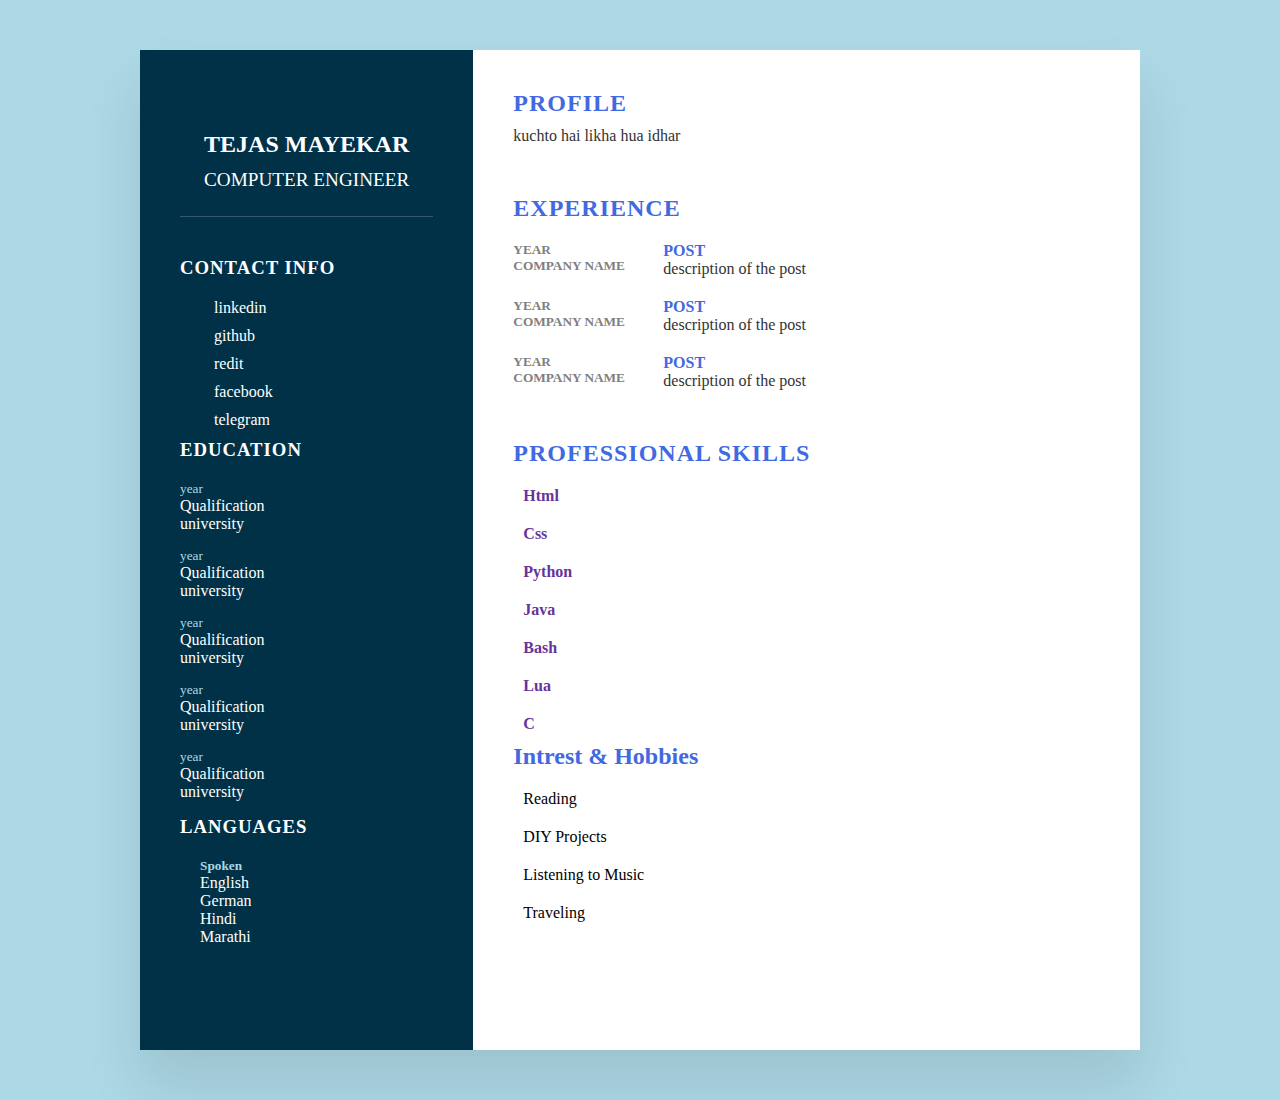
==== Extras/Resume/Resume.html @ 9400bf58 "New elements and some adjustments" ====
<!DOCTYPE html>
<html>
  <head>
    <meta name="viewport" content="width=device-width, initial-scale=1.0">
    <title>Resume</title>
    <link rel="stylesheet" type="text/css" href="Resume.css">
  </head>
  <body>
    <div class="container">
      <div class="left_side">
        <div class="profileText">
          <div class="imgbx">
            <img src="">
          </div>
          <h2>Tejas Mayekar <br><span>Computer Engineer</span></h2>
        </div>
        <div class="contactInfo">
          <h3 class="title">Contact Info</h3>
          <ul>
            <li>
              <span class="icon"></span>
              <span class="text">linkedin</span>
            </li>
            <li>
              <span class="icon"></span>
              <span class="text">github</span>
            </li>
            <li>
              <span class="icon"></span>
              <span class="text">redit</span>
            </li>
            <li>
              <span class="icon"></span>
              <span class="text">facebook</span>
            </li>
            <li>
              <span class="icon"></span>
              <span class="text">telegram</span>
            </li>
          </ul>
        </div>

        <div class="education">
          <h3 class="title">Education</h3>
          <ul>
            <li>
              <h5>year</h5>
              <h4>Qualification</h4>
              <h4>university</h4>
            </li>
            <li>
              <h5>year</h5>
              <h4>Qualification</h4>
              <h4>university</h4>

            </li>
            <li>
              <h5>year</h5>
              <h4>Qualification</h4>
              <h4>university</h4>

            </li>
            <li>
              <h5>year</h5>
              <h4>Qualification</h4>
              <h4>university</h4>

            </li>
            <li>
              <h5>year</h5>
              <h4>Qualification</h4>
              <h4>university</h4>

            </li>
          </ul>
        </div>
        <div class="languages">
          <h3 class="title">Languages</h3>
          <ul class="spoken">
            <h5>Spoken</h5>
            <li>
              <span class="text">English</span>
            </li>
            <li>
              <span class="text">German</span>
            </li>
            <li>
              <span class="text">Hindi</span>
            </li>
            <li>
              <span class="text">Marathi</span>
            </li>
        </div>
      </div>
      <div class="right_side">
        <div class="about">
          <h2 class="title2">Profile</h2>
          <p>kuchto hai likha hua idhar</p>
        </div>
        <div class="about">
          <h2 class="title2">Experience</h2>

          <div class="box">
            <div class="year_company">
              <h5>year</h5>
              <h5>company name</h5>
            </div>
            <div class="text">
              <h4>Post</h4>
              <p>description of the post</p>
            </div>
          </div>

          <div class="box">
            <div class="year_company">
              <h5>year</h5>
              <h5>company name</h5>
            </div>
            <div class="text">
              <h4>Post</h4>
              <p>description of the post</p>
            </div>
          </div>

          <div class="box">
            <div class="year_company">
              <h5>year</h5>
              <h5>company name</h5>
            </div>
            <div class="text">
              <h4>Post</h4>
              <p>description of the post</p>
            </div>
          </div>
        </div>
        <div class="skills">
          <h2 class="title2">Professional Skills</h2>
          <div class="box">
            <h4 class="name">Html</h4>
          </div>
          <div class="box">
            <h4 class="name">Css</h4>
          </div>
          <div class="box">
            <h4 class="name">Python</h4>
          </div>
          <div class="box">
            <h4 class="name">Java</h4>
          </div>
          <div class="box">
            <h4 class="name">Bash</h4>
          </div>
          <div class="box">
            <h4 class="name">Lua</h4>
          </div>
          <div class="box">
            <h4 class="name">C</h4>
          </div>
        </div>
        <div class="intrest">
          <h2>Intrest & Hobbies</h2>
          <ul>
            <li>Reading</li>
            <li>DIY Projects</li>
            <li>Listening to Music</li>
            <li>Traveling</li>
          </ul>
        </div>
      </div>
    </div>
  </body>
  
</html>
---- Extras/Resume/Resume.css ----
*{
  margin: 0;
  padding: 0;
  box-sizing: border-box;
}
body{
  background-color: lightblue;
  display: flex;
  justify-content: center;
  align-items: center;
  min-height: 100vh;
}
.container{
  position: relative;
  width: 100%;
  margin: 50px;
  max-width: 1000px;
  min-height: 1000px;
  background: white;
  display: grid;
  grid-template-columns: 1fr 2fr;
  box-shadow: 0 35px 55px rgba(0, 0, 0, 0.1);
}
.container .left_side{
  position: relative;
  background: #003147;
  padding: 40px;
}
.profileText{
  position: relative;
  display: flex;
  flex-direction: column;
  align-items: center;
  padding-bottom: 20px;
  border-bottom: 1px solid rgba(255, 255, 255, 0.2);
}
.profileText .imgBx{
  position: relative;
  width: 200px;
  height: 200px;
  border-radius: 50%;
  overflow: hidden;
}
.profileText .imgBx img {
  position: absolute;
  top: 0;
  left: 0;
  width: 100%;
  height: 100%;
  object-fit: cover;
}
.profileText h2{
  color: white;
  font-size: 1.5em;
  margin-top: 20px;
  text-transform: uppercase;
  text-align: center;
  font-weight: 600;
  line-height: 1.4em;
}
.profileText h2 span{
  font-size: 0.8em;
  font-weight: 300;
}
.contactInfo{
  padding-top: 40px;
}
.title{
  color: white;
  text-transform: uppercase;
  font-weight: 600;
  letter-spacing: 1px;
  margin-bottom: 20px;
}
.contactInfo ul {
  position: relative;
}
.contactInfo ul li{
  position: relative;
  list-style: none;
  margin: 10px 0;
  cursor: pointer;
}

.contactInfo ul li .icon{
  display: inline-block;
  width: 30px;
  font-size: 18px;
  color: lightblue;
}

.contactInfo ul li span{
  color: white;
  font-weight: 300;
}
.education ul li{
  list-style: none;
  margin-bottom: 15px;
}
.education h5{
  color: lightblue;
  font-weight: 500;
}
.education h4{
  color: white;
  font-weight: 500;
}
.languages .spoken{
  color: white;
  list-style: none;
  margin: 20px;
}
.languages .spoken h5{
  color: lightblue;
}

.languages .computer{
  color: white;
  list-style: none;
  margin: 20px;
}
.languages .computer h5{
  color: lightblue;
}
.container .right_side{
  position: relative;
  background: white;
  padding: 40px;
}
.about{
  margin-bottom: 50px;
}
.about :last-child{
  margin-bottom: 0;
}
.title2{
  color: royalblue;
  text-transform: uppercase;
  letter-spacing: 1px;
  margin-bottom: 10px;
}
p{
  color: #333;
}

.about .box{
  display: flex;
  flex-direction: row;
  margin: 20px 0;
}

.about .box .year_company{
  min-width: 150px;
}
.about .box .year_company h5{
  text-transform: uppercase;
  color: grey;
  font-weight: 600;
}
.about .box .text h4{
  text-transform: uppercase;
  color: royalblue;
  font-size: 16px;
}
.name {
  padding: 10px;
  color: rebeccapurple;
  text-decoration: none;
}
.intrest h2{
  color: royalblue;
}
.intrest ul{
  list-style: none;
  padding: 10px 0;
}
.intrest ul li{
  padding: 10px;
}
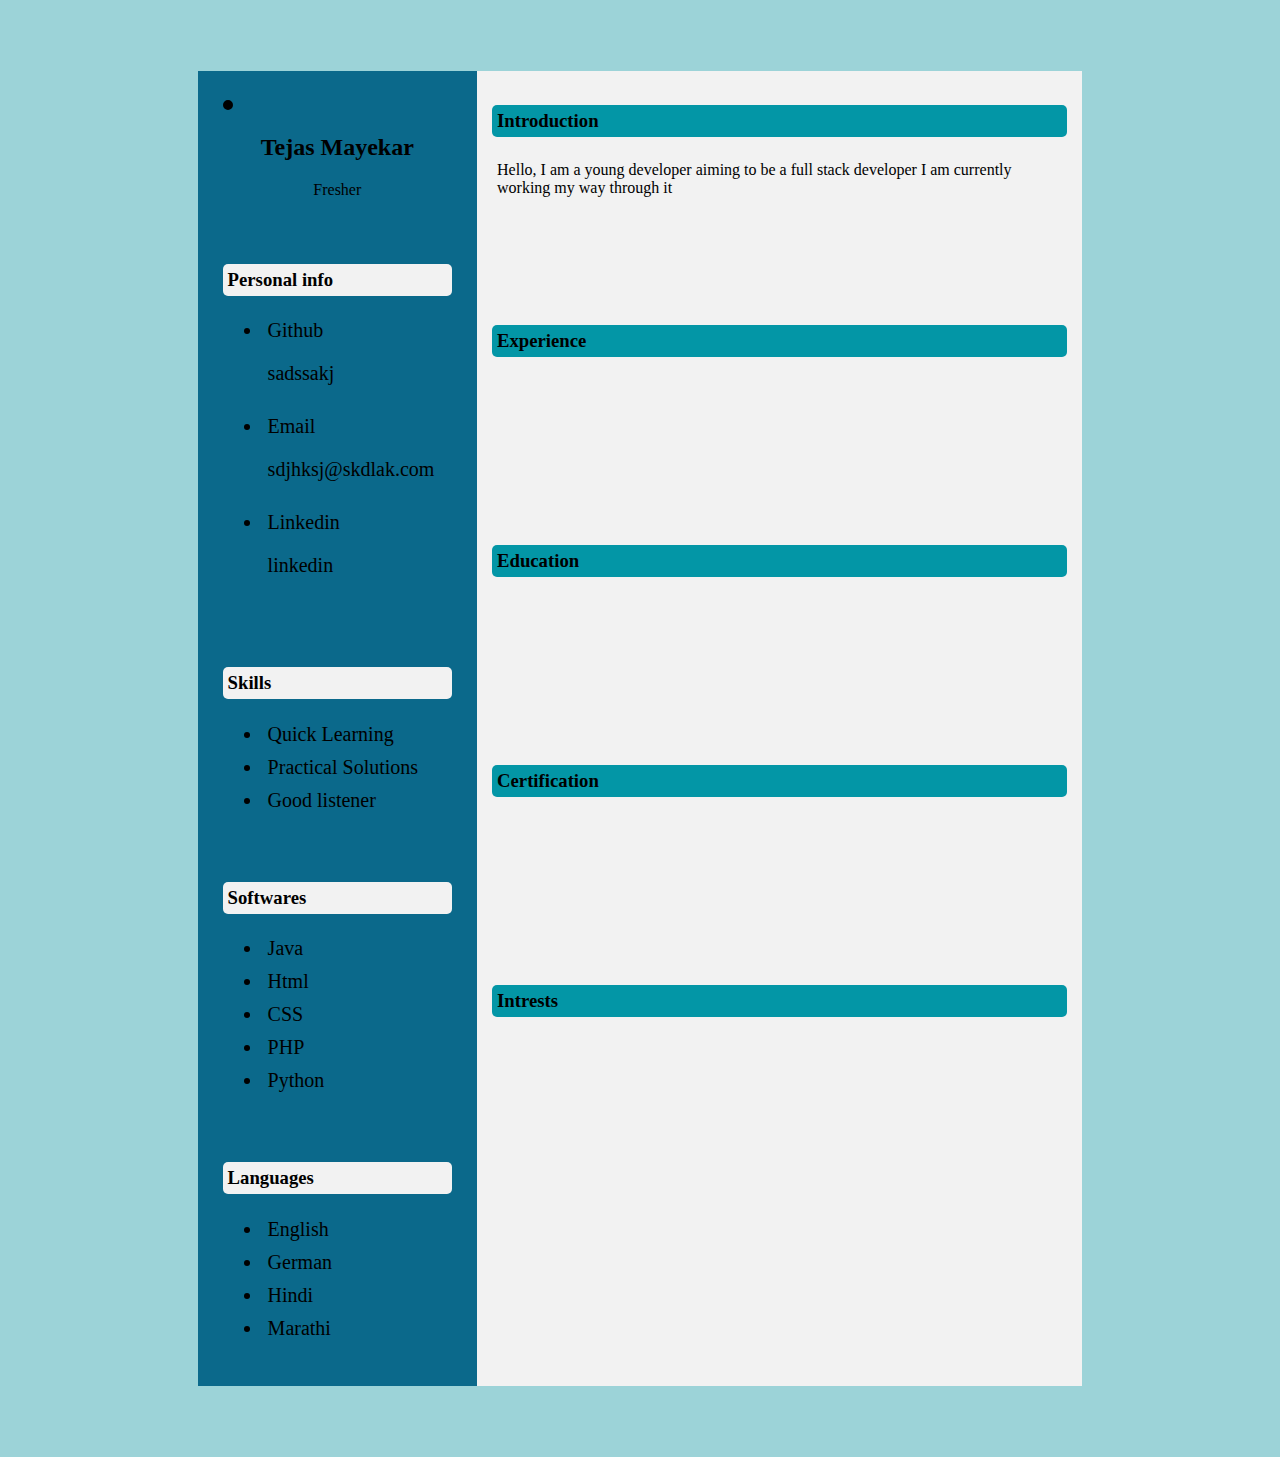
==== commit f3f94cb4: "new updates" ====
--- a/Extras/Resume/Resume.html
+++ b/Extras/Resume/Resume.html
@@ -7,167 +7,69 @@
   </head>
   <body>
     <div class="container">
-      <div class="left_side">
-        <div class="profileText">
-          <div class="imgbx">
-            <img src="">
-          </div>
-          <h2>Tejas Mayekar <br><span>Computer Engineer</span></h2>
-        </div>
-        <div class="contactInfo">
-          <h3 class="title">Contact Info</h3>
+    <div class="page">
+      <div class="left">
+        <section class="prof">
+          <img src="profile.jpg" alt="">
+          <h2>Tejas Mayekar</h2>
+          <p>Fresher</p>
+        </section>
+        <section>
+          <h3>Personal info</h3>
           <ul>
-            <li>
-              <span class="icon"></span>
-              <span class="text">linkedin</span>
-            </li>
-            <li>
-              <span class="icon"></span>
-              <span class="text">github</span>
-            </li>
-            <li>
-              <span class="icon"></span>
-              <span class="text">redit</span>
-            </li>
-            <li>
-              <span class="icon"></span>
-              <span class="text">facebook</span>
-            </li>
-            <li>
-              <span class="icon"></span>
-              <span class="text">telegram</span>
-            </li>
+            <li>Github<p>sadssakj</p></li>
+            <li>Email <p>sdjhksj@skdlak.com</p></li>
+            <li>Linkedin <p><a href="#">linkedin</a></p></li>
           </ul>
-        </div>
-
-        <div class="education">
-          <h3 class="title">Education</h3>
+        </section>
+        <section>
+          <h3>Skills</h3>
           <ul>
-            <li>
-              <h5>year</h5>
-              <h4>Qualification</h4>
-              <h4>university</h4>
-            </li>
-            <li>
-              <h5>year</h5>
-              <h4>Qualification</h4>
-              <h4>university</h4>
-
-            </li>
-            <li>
-              <h5>year</h5>
-              <h4>Qualification</h4>
-              <h4>university</h4>
-
-            </li>
-            <li>
-              <h5>year</h5>
-              <h4>Qualification</h4>
-              <h4>university</h4>
-
-            </li>
-            <li>
-              <h5>year</h5>
-              <h4>Qualification</h4>
-              <h4>university</h4>
-
-            </li>
+            <li>Quick Learning</li>
+            <li>Practical Solutions</li>
+            <li>Good listener</li>
           </ul>
-        </div>
-        <div class="languages">
-          <h3 class="title">Languages</h3>
-          <ul class="spoken">
-            <h5>Spoken</h5>
-            <li>
-              <span class="text">English</span>
-            </li>
-            <li>
-              <span class="text">German</span>
-            </li>
-            <li>
-              <span class="text">Hindi</span>
-            </li>
-            <li>
-              <span class="text">Marathi</span>
-            </li>
-        </div>
+        </section>
+        <section>
+          <h3>Softwares</h3>
+          <ul>
+            <li>Java</li>
+            <li>Html</li>
+            <li>CSS</li>
+            <li>PHP</li>
+            <li>Python</li>
+          </ul>
+        </section>
+        <section>
+          <h3>Languages</h3>
+          <ul>
+            <li>English</li>
+            <li>German</li>
+            <li>Hindi</li>
+            <li>Marathi</li>
+          </ul>
+        </section>
       </div>
-      <div class="right_side">
-        <div class="about">
-          <h2 class="title2">Profile</h2>
-          <p>kuchto hai likha hua idhar</p>
-        </div>
-        <div class="about">
-          <h2 class="title2">Experience</h2>
-
-          <div class="box">
-            <div class="year_company">
-              <h5>year</h5>
-              <h5>company name</h5>
-            </div>
-            <div class="text">
-              <h4>Post</h4>
-              <p>description of the post</p>
-            </div>
-          </div>
-
-          <div class="box">
-            <div class="year_company">
-              <h5>year</h5>
-              <h5>company name</h5>
-            </div>
-            <div class="text">
-              <h4>Post</h4>
-              <p>description of the post</p>
-            </div>
-          </div>
-
-          <div class="box">
-            <div class="year_company">
-              <h5>year</h5>
-              <h5>company name</h5>
-            </div>
-            <div class="text">
-              <h4>Post</h4>
-              <p>description of the post</p>
-            </div>
-          </div>
-        </div>
-        <div class="skills">
-          <h2 class="title2">Professional Skills</h2>
-          <div class="box">
-            <h4 class="name">Html</h4>
-          </div>
-          <div class="box">
-            <h4 class="name">Css</h4>
-          </div>
-          <div class="box">
-            <h4 class="name">Python</h4>
-          </div>
-          <div class="box">
-            <h4 class="name">Java</h4>
-          </div>
-          <div class="box">
-            <h4 class="name">Bash</h4>
-          </div>
-          <div class="box">
-            <h4 class="name">Lua</h4>
-          </div>
-          <div class="box">
-            <h4 class="name">C</h4>
-          </div>
-        </div>
-        <div class="intrest">
-          <h2>Intrest & Hobbies</h2>
-          <ul>
-            <li>Reading</li>
-            <li>DIY Projects</li>
-            <li>Listening to Music</li>
-            <li>Traveling</li>
-          </ul>
-        </div>
+      <div class="right">
+        <section>
+          <h3>Introduction</h3>
+          <p>Hello, I am a young developer aiming to be a full stack developer I am currently working my way through it</p>
+        </section>
+        <section>
+          <h3>Experience</h3>
+        </section>
+        <section>
+          <h3>Education</h3>
+        </section>
+        <section>
+          <h3>Certification</h3>
+        </section>
+        <section>
+          <h3>Intrests</h3>
+        </section>
       </div>
     </div>
-  </body>
+    </div>
+ </body>
   
 </html>
--- a/Extras/Resume/Resume.css
+++ b/Extras/Resume/Resume.css
@@ -1,179 +1,66 @@
-*{
-  margin: 0;
-  padding: 0;
-  box-sizing: border-box;
+body{
+  background: #9CD3D8;
 }
-body{
-  background-color: lightblue;
+.page{
   display: flex;
-  justify-content: center;
-  align-items: center;
-  min-height: 100vh;
+  flex-direction: rows;
+  margin:auto;
+  width: 70%;
+  padding: 5%;
+  height: auto;
 }
-.container{
-  position: relative;
+.left{
+  background:#0B698B;
+  width: 30%;
+  padding: 10px;
+  display: flex;
+  flex-direction:column;
+}
+.right{
+  background:#F2F2F2;
+  width: 70%;
+}
+.content{
+  margin: 10px;
+}
+img{
   width: 100%;
-  margin: 50px;
-  max-width: 1000px;
-  min-height: 1000px;
-  background: white;
-  display: grid;
-  grid-template-columns: 1fr 2fr;
-  box-shadow: 0 35px 55px rgba(0, 0, 0, 0.1);
+  margin:auto;
+  border: 5px solid black;
+  border-radius:10px;
 }
-.container .left_side{
-  position: relative;
-  background: #003147;
-  padding: 40px;
+.right section{
+  min-height: 200px;
 }
-.profileText{
-  position: relative;
-  display: flex;
-  flex-direction: column;
-  align-items: center;
-  padding-bottom: 20px;
-  border-bottom: 1px solid rgba(255, 255, 255, 0.2);
+.left section{
+  min-height: 100px;
 }
-.profileText .imgBx{
-  position: relative;
-  width: 200px;
-  height: 200px;
-  border-radius: 50%;
-  overflow: hidden;
+section{
+  margin: 10px;
+  padding: 5px;
 }
-.profileText .imgBx img {
-  position: absolute;
-  top: 0;
-  left: 0;
-  width: 100%;
-  height: 100%;
-  object-fit: cover;
+a{
+  text-decoration:none;
+  color: black;
 }
-.profileText h2{
-  color: white;
-  font-size: 1.5em;
-  margin-top: 20px;
-  text-transform: uppercase;
+h3{
+  background:#0396A6;
+  padding:5px;
+  border-radius:5px;
+}
+.left h3{
+  background: #F2F2F2;
+}
+li{
+  padding: 5px;
+  font-size:20px;
+}
+.right p{
+  padding:5px;
+}
+h2{
   text-align: center;
-  font-weight: 600;
-  line-height: 1.4em;
 }
-.profileText h2 span{
-  font-size: 0.8em;
-  font-weight: 300;
+.prof p{
+  text-align: center;
 }
-.contactInfo{
-  padding-top: 40px;
-}
-.title{
-  color: white;
-  text-transform: uppercase;
-  font-weight: 600;
-  letter-spacing: 1px;
-  margin-bottom: 20px;
-}
-.contactInfo ul {
-  position: relative;
-}
-.contactInfo ul li{
-  position: relative;
-  list-style: none;
-  margin: 10px 0;
-  cursor: pointer;
-}
-
-.contactInfo ul li .icon{
-  display: inline-block;
-  width: 30px;
-  font-size: 18px;
-  color: lightblue;
-}
-
-.contactInfo ul li span{
-  color: white;
-  font-weight: 300;
-}
-.education ul li{
-  list-style: none;
-  margin-bottom: 15px;
-}
-.education h5{
-  color: lightblue;
-  font-weight: 500;
-}
-.education h4{
-  color: white;
-  font-weight: 500;
-}
-.languages .spoken{
-  color: white;
-  list-style: none;
-  margin: 20px;
-}
-.languages .spoken h5{
-  color: lightblue;
-}
-
-.languages .computer{
-  color: white;
-  list-style: none;
-  margin: 20px;
-}
-.languages .computer h5{
-  color: lightblue;
-}
-.container .right_side{
-  position: relative;
-  background: white;
-  padding: 40px;
-}
-.about{
-  margin-bottom: 50px;
-}
-.about :last-child{
-  margin-bottom: 0;
-}
-.title2{
-  color: royalblue;
-  text-transform: uppercase;
-  letter-spacing: 1px;
-  margin-bottom: 10px;
-}
-p{
-  color: #333;
-}
-
-.about .box{
-  display: flex;
-  flex-direction: row;
-  margin: 20px 0;
-}
-
-.about .box .year_company{
-  min-width: 150px;
-}
-.about .box .year_company h5{
-  text-transform: uppercase;
-  color: grey;
-  font-weight: 600;
-}
-.about .box .text h4{
-  text-transform: uppercase;
-  color: royalblue;
-  font-size: 16px;
-}
-.name {
-  padding: 10px;
-  color: rebeccapurple;
-  text-decoration: none;
-}
-.intrest h2{
-  color: royalblue;
-}
-.intrest ul{
-  list-style: none;
-  padding: 10px 0;
-}
-.intrest ul li{
-  padding: 10px;
-}
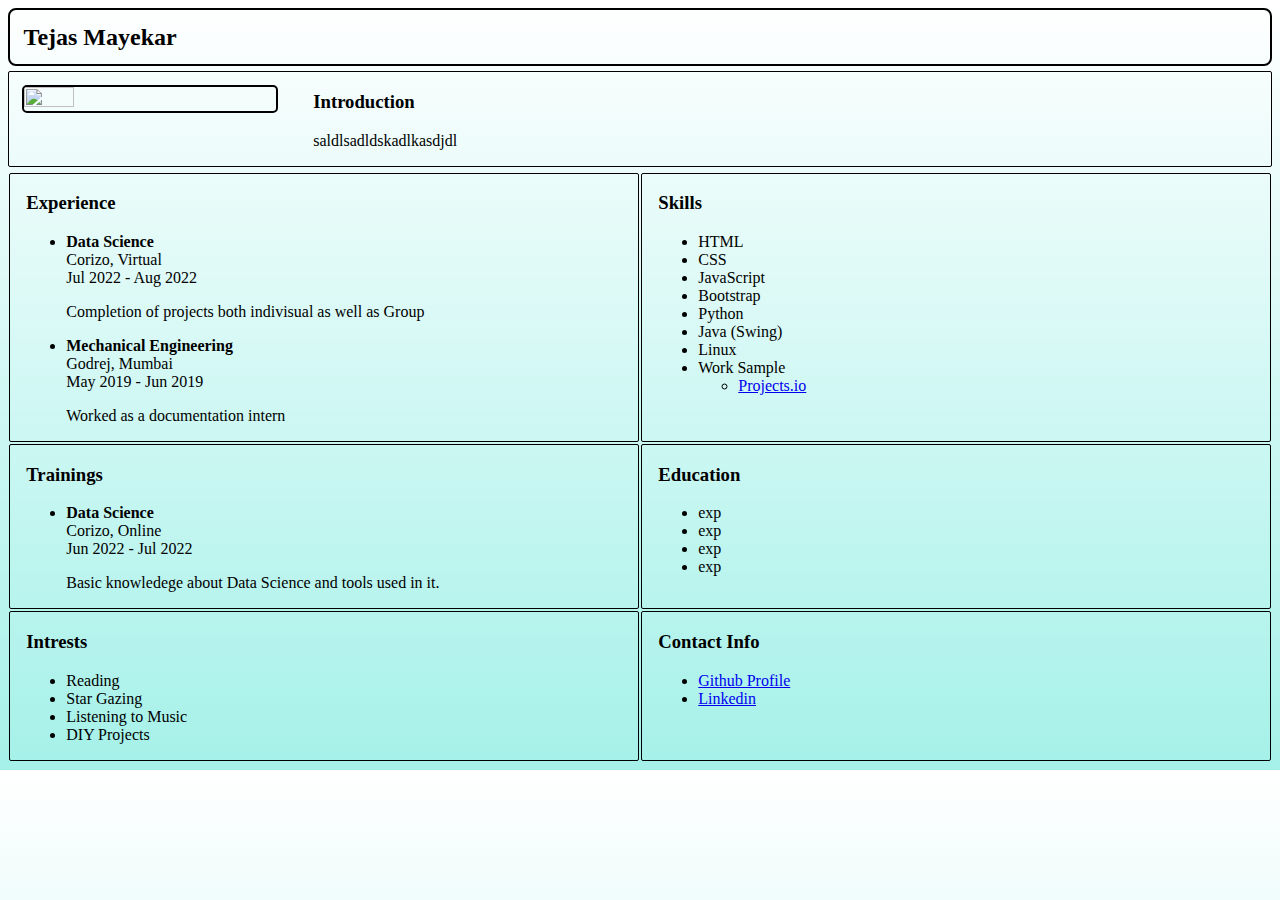
==== commit 0ab717b8: "Resume updates" ====
--- a/Extras/Resume/Resume.html
+++ b/Extras/Resume/Resume.html
@@ -6,70 +6,118 @@
     <link rel="stylesheet" type="text/css" href="Resume.css">
   </head>
   <body>
-    <div class="container">
-    <div class="page">
-      <div class="left">
-        <section class="prof">
-          <img src="profile.jpg" alt="">
-          <h2>Tejas Mayekar</h2>
-          <p>Fresher</p>
-        </section>
-        <section>
-          <h3>Personal info</h3>
-          <ul>
-            <li>Github<p>sadssakj</p></li>
-            <li>Email <p>sdjhksj@skdlak.com</p></li>
-            <li>Linkedin <p><a href="#">linkedin</a></p></li>
-          </ul>
-        </section>
-        <section>
-          <h3>Skills</h3>
-          <ul>
-            <li>Quick Learning</li>
-            <li>Practical Solutions</li>
-            <li>Good listener</li>
-          </ul>
-        </section>
-        <section>
-          <h3>Softwares</h3>
-          <ul>
-            <li>Java</li>
-            <li>Html</li>
-            <li>CSS</li>
-            <li>PHP</li>
-            <li>Python</li>
-          </ul>
-        </section>
-        <section>
-          <h3>Languages</h3>
-          <ul>
-            <li>English</li>
-            <li>German</li>
-            <li>Hindi</li>
-            <li>Marathi</li>
-          </ul>
-        </section>
+    <nav>
+      <h2> Tejas Mayekar</h2><span onclick="openNav()" class="button"><img src="https://img.icons8.com/ios/50/000000/menu-2.png"/ style="width:30px; height:30px; margin:auto; position:relative;"></span>
+    </nav>
+    <div id="mySidenav" class="sidenav">
+      <a href="javascript:void(0)" class="closebtn" onclick="closeNav()">&times;</a>
+      <a href="#Introduction" onclick="closeNav()">Introduction</a>
+      <a href="#Experience" onclick="closeNav()">Experience</a>
+      <a href="#Skills" onclick="closeNav()">Skills</a>
+      <a href="#Certifications" onclick="closeNav()">Trainings</a>
+      <a href="#Education" onclick="closeNav()">Education</a>
+      <a href="#Intrests" onclick="closeNav()">Intrests</a>
+      <a href="#Contact_Info" onclick="closeNav()">Contact Info</a>
+    </div>
+    <section class="slate" id="Introduction">
+      <img src="profile.jpg" alt="" />
+      <div class="info">
+        <h3 id="title">Introduction</h3>
+        <p id="content">saldlsadldskadlkasdjdl</p>
       </div>
-      <div class="right">
-        <section>
-          <h3>Introduction</h3>
-          <p>Hello, I am a young developer aiming to be a full stack developer I am currently working my way through it</p>
-        </section>
-        <section>
-          <h3>Experience</h3>
-        </section>
-        <section>
-          <h3>Education</h3>
-        </section>
-        <section>
-          <h3>Certification</h3>
-        </section>
-        <section>
-          <h3>Intrests</h3>
-        </section>
+    </section>
+    <div class="block">
+    <section class="slate" id="Experience">
+      <div class="info">
+        <h3 id="title">Experience</h3>
+        <ul>
+          <li><b>Data Science</b><br>
+            <span class="company-name">Corizo, Virtual</span><br>
+            <span>Jul 2022 - Aug 2022</span>
+            <p>Completion of projects both indivisual as well as Group</p>
+          </li>
+          <li><b>Mechanical Engineering</b><br>
+            <span class="company-name">Godrej, Mumbai</span><br>
+            <span>May 2019 - Jun 2019</span>
+            <p>Worked as a documentation intern</p>
+          </li>
+        </ul>
       </div>
-    </div>
-    </div>
- </body>
+    </section>
+     <section class="slate" id="Skills">
+      <div class="info">
+        <h3 id="title">Skills</h3>
+        <ul>
+          <li>HTML</li>
+          <li>CSS</li>
+          <li>JavaScript</li>
+          <li>Bootstrap</li>
+          <li>Python</li>
+          <li>Java (Swing)</li>
+          <li>Linux</li>
+          <li>Work Sample<ul>
+               <li><a href="#">Projects.io</a></li>
+                </ul>
+          </li>
+        </ul>
+      </div>
+    </section>
+     </div>
+    <div class="block">
+     <section class="slate" id="Certifications">
+      <div class="info">
+        <h3 id="title">Trainings</h3>
+        <ul>
+          <li><b>Data Science</b><br>
+            <span class="company-name">Corizo, Online</span><br>
+            <span>Jun 2022 - Jul 2022</span>
+            <p>Basic knowledege about Data Science and tools used in it.</p>
+          </li>
+        </ul>
+      </div>
+    </section>
+      <section class="slate" id="Education">
+      <div class="info">
+        <h3 id="title">Education</h3>
+        <ul>
+          <li>exp</li>
+          <li>exp</li>
+          <li>exp</li>
+          <li>exp</li>
+        </ul>
+      </div>
+    </section>
+      </div>
+    <div class="block">
+      <section class="slate" id="Intrests">
+      <div class="info">
+        <h3 id="title">Intrests</h3>
+        <ul>
+          <li>Reading</li>
+          <li>Star Gazing</li>
+          <li>Listening to Music</li>
+          <li>DIY Projects</li>
+        </ul>
+      </div>
+    </section>
+      <section class="slate" id="Contact_Info">
+      <div class="info">
+        <h3 id="title">Contact Info</h3>
+        <ul>
+          <li><a href="#">Github Profile</a></li>
+          <li><a href="#">Linkedin</a></li>
+        </ul>
+      </div>
+    </section>
+      </div>
+      <script type="text/javascript">
+      function openNav() {
+        document.getElementById("mySidenav").style.width = "100%";
+      }
+      function closeNav() {
+        document.getElementById("mySidenav").style.width = "0";
+      } 
+    </script>
+  </body>
   
 </html>
--- a/Extras/Resume/Resume.css
+++ b/Extras/Resume/Resume.css
@@ -1,66 +1,127 @@
 body{
-  background: #9CD3D8;
+  background-image: linear-gradient(to bottom, rgba(165, 241, 233,0), rgba(165,241,233,1));
 }
-.page{
+nav{
+  border: 2px solid black;
+  color: black;
+  padding: 1px;
+  border-radius: 8px;
   display: flex;
-  flex-direction: rows;
-  margin:auto;
-  width: 70%;
-  padding: 5%;
-  height: auto;
-}
-.left{
-  background:#0B698B;
-  width: 30%;
-  padding: 10px;
-  display: flex;
-  flex-direction:column;
-}
-.right{
-  background:#F2F2F2;
-  width: 70%;
-}
-.content{
-  margin: 10px;
-}
-img{
-  width: 100%;
-  margin:auto;
-  border: 5px solid black;
-  border-radius:10px;
-}
-.right section{
-  min-height: 200px;
-}
-.left section{
-  min-height: 100px;
-}
-section{
-  margin: 10px;
-  padding: 5px;
-}
-a{
-  text-decoration:none;
-  color: black;
-}
-h3{
-  background:#0396A6;
-  padding:5px;
-  border-radius:5px;
-}
-.left h3{
-  background: #F2F2F2;
-}
-li{
-  padding: 5px;
-  font-size:20px;
-}
-.right p{
-  padding:5px;
+  flex-direction: row;
+  justify-content: space-between;
+  margin-bottom: 5px;
+  align-items: center;
 }
 h2{
-  text-align: center;
+  margin: 1%;
 }
-.prof p{
-  text-align: center;
+.slate img{
+  border: 2px solid black;
+  border-radius: 5px;
+  width: 90%;
+  height: 90%;
+  display: flex;
+  position: relative;
+  margin: auto;
+  margin-top:2% ;
 }
+.slate{
+  border: 1px solid black;
+  margin-bottom: 5px;
+}
+.info{
+  padding-left: 10px;
+}
+.menu{
+  display: none;
+  margin-right: 1%;
+  background: black;
+  position: absolute;
+  z-index: 7;
+  height: 100%;
+  width:100%;
+}
+ /* The side navigation menu */
+.sidenav {
+  height: 100%; /* 100% Full-height */
+  width: 0; /* 0 width - change this with JavaScript */
+  position: fixed; /* Stay in place */
+  z-index: 1; /* Stay on top */
+  top: 0; /* Stay at the top */
+  left: 0;
+  background-color: rgba(0,0,0,0.9); /* Black*/
+  overflow-x: hidden; /* Disable horizontal scroll */
+  padding-top: 60px; /* Place content 60px from the top */
+  transition: 0.5s; /* 0.5 second transition effect to slide in the sidenav */
+  display:flex;
+  flex-direction: column;
+  justify-content: space-evenly;
+}
+
+/* The navigation menu links */
+.sidenav a {
+  padding: 8px 8px 8px 32px;
+  text-decoration: none;
+  font-size: 25px;
+  color: #818181;
+  display: block;
+  transition: 0.3s;
+}
+
+/* When you mouse over the navigation links, change their color */
+.sidenav a:hover {
+  color: #f1f1f1;
+}
+
+/* Position and style the close button (top right corner) */
+.sidenav .closebtn {
+  position: absolute;
+  top: 0;
+  right: 25px;
+  font-size: 36px;
+  margin-left: 50px;
+}
+
+/* Style page content - use this if you want to push the page content to the right when you open the side navigation */
+#main {
+  transition: margin-left .5s;
+  padding: 20px;
+}
+
+/* On smaller screens, where height is less than 450px, change the style of the sidenav (less padding and a smaller font size) */
+@media screen and (max-height: 450px) {
+  .sidenav {padding-top: 15px;}
+  .sidenav a {font-size: 18px;}
+}
+
+@media screen and (min-width:600px){
+  nav{
+    text-align: center;
+  }
+  nav .button{
+    display: none;
+  }
+  .slate img{
+    width: 20%;
+    height: 20%;
+    margin: 1%;
+  }
+  .slate{
+    border: 1px solid black;
+    border-radius: 2px;
+    display: flex;
+    flex-direction: row;
+  }
+  .info{
+    margin-left: 1%;
+  }
+  .block{
+    display: flex;
+    flex-direction: row;
+  }
+  .block .slate{
+    margin: 1px;
+    width: 50%;
+  }
+
+}
